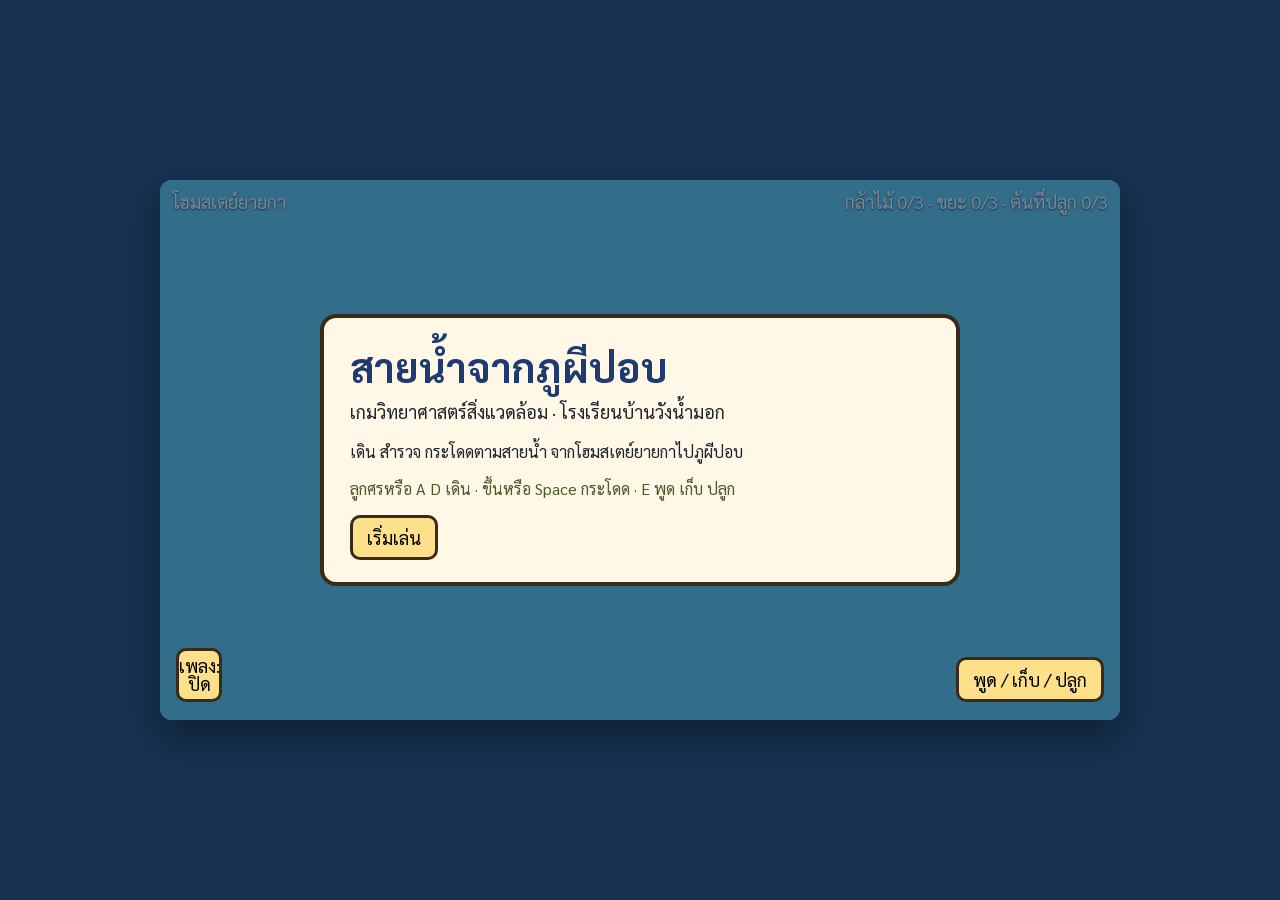
==== play-offline.html @ 2a041d71 "feat: add sound, smoother physics/camera, and offline build Continues Stage 1 through roadmap steps " ====
<!DOCTYPE html>
<html lang="th">
<head>
  <meta charset="UTF-8" />
  <meta name="viewport" content="width=device-width, initial-scale=1" />
  <title>สายน้ำจากภูผีปอบ</title>
  <link rel="preconnect" href="https://fonts.googleapis.com" />
  <link rel="preconnect" href="https://fonts.gstatic.com" crossorigin />
  <link href="https://fonts.googleapis.com/css2?family=Sarabun:wght@400;700&display=swap" rel="stylesheet" />
  <style>
* { box-sizing: border-box; }
html, body {
  margin: 0;
  height: 100%;
  background: #16324f;
  color: #1d2430;
  font-family: "Sarabun", "TH Sarabun New", Tahoma, sans-serif;
}
#wrap {
  min-height: 100%;
  display: flex;
  align-items: center;
  justify-content: center;
  padding: 16px;
}
#stage {
  position: relative;
  width: 960px;
  height: 540px;
  box-shadow: 0 16px 40px rgba(0,0,0,0.35);
  border-radius: 12px;
  overflow: hidden;
  background: #5ec8f0;
}
canvas { display: block; width: 960px; height: 540px; }
#hud {
  position: absolute;
  inset: 10px 12px auto 12px;
  display: flex;
  justify-content: space-between;
  gap: 12px;
  color: #fff;
  text-shadow: 0 1px 2px #16324f;
  font-size: 18px;
  pointer-events: none;
}
#prompt {
  position: absolute;
  left: 50%;
  bottom: 88px;
  transform: translateX(-50%);
  background: #fff8e7;
  border: 3px solid #3a2a18;
  border-radius: 10px;
  padding: 4px 12px;
  font-weight: 700;
}
#btn-action {
  position: absolute;
  right: 16px;
  bottom: 18px;
  z-index: 3;
}
#btn-mute {
  position: absolute;
  left: 16px;
  bottom: 18px;
  z-index: 3;
  width: 46px;
  padding: 6px 0;
  text-align: center;
  line-height: 1;
}
.overlay {
  position: absolute;
  inset: 0;
  background: rgba(16, 36, 56, 0.55);
  display: flex;
  align-items: center;
  justify-content: center;
  padding: 24px;
}
.overlay[hidden], #prompt[hidden] { display: none; }
.panel, .box {
  background: #fff8e7;
  border: 4px solid #3a2a18;
  border-radius: 16px;
  padding: 22px 26px;
  max-width: 640px;
  width: 100%;
}
h1 { margin: 0 0 8px; font-size: 40px; color: #1f3a73; }
.sub { margin: 0 0 18px; font-size: 18px; }
.who { font-weight: 700; color: #c45c3e; margin-bottom: 6px; }
.choices { display: grid; gap: 8px; margin-top: 12px; }
button {
  font: inherit;
  font-size: 18px;
  border: 3px solid #3a2a18;
  border-radius: 10px;
  background: #ffe08a;
  padding: 8px 14px;
  cursor: pointer;
  text-align: left;
}
button:hover { background: #ffd45c; }
.row { display: flex; gap: 10px; }
.hint { color: #4a5a2a; font-size: 16px; }
.feedback { min-height: 1.2em; color: #a33; font-weight: 700; }
.stars { font-size: 36px; color: #e0a800; letter-spacing: 6px; margin: 8px 0 12px; }
ol { padding-left: 22px; }

</style>
</head>
<body>
  <div id="wrap">
    <div id="stage">
      <canvas id="game" width="960" height="540"></canvas>
      <div id="hud">
        <span id="hud-zone">โฮมสเตย์ยายกา</span>
        <span id="hud-items">กล้าไม้ 0/3 · ขยะ 0/3 · ต้นที่ปลูก 0/3</span>
      </div>
      <div id="prompt" hidden>กด E หรือปุ่มพูด</div>
      <button type="button" id="btn-mute" aria-label="เปิดเพลง">เพลง: ปิด</button>
      <button type="button" id="btn-action">พูด / เก็บ / ปลูก</button>
      <div id="modal" class="overlay" hidden></div>
      <div id="title" class="overlay">
        <div class="panel">
          <h1>สายน้ำจากภูผีปอบ</h1>
          <p class="sub">เกมวิทยาศาสตร์สิ่งแวดล้อม · โรงเรียนบ้านวังน้ำมอก</p>
          <p>เดิน สำรวจ กระโดดตามสายน้ำ จากโฮมสเตย์ยายกาไปภูผีปอบ</p>
          <p class="hint">ลูกศรหรือ A D เดิน · ขึ้นหรือ Space กระโดด · E พูด เก็บ ปลูก</p>
          <div class="row">
            <button id="btn-start">เริ่มเล่น</button>
          </div>
        </div>
      </div>
      <div id="ending" class="overlay" hidden>
        <div class="panel">
          <h1>จบด่านแรก</h1>
          <div id="end-stars" class="stars"></div>
          <ol id="end-lines"></ol>
          <div class="row">
            <button id="btn-again">เล่นอีกครั้ง</button>
            <button id="btn-home">กลับหน้าชื่อเกม</button>
          </div>
        </div>
      </div>
      <div id="pause" class="overlay" hidden>
        <div class="panel">
          <h1>พัก</h1>
          <div class="row">
            <button id="btn-resume">ทำต่อ</button>
            <button id="btn-quit">กลับหน้าชื่อเกม</button>
          </div>
        </div>
      </div>
    </div>
  </div>
  <script>
(() => {
"use strict";
// ===== js/content.js =====
const DIALOGUE = {
  yaikaStart:
    "แขกมาพักหลายหลัง แต่น้ำในหมู่บ้านน้อย ผักในครัวยายเหี่ยว ไปตามสายน้ำทีว่าน้ำหายไปไหน",
  noviceGive:
    "เอาไปปลูกบนภูผีปอบเลย ป่าบนภูคือหม้อน้ำของลำห้วย",
  yaikaEnd1:
    "อ๋อ น้ำมาจากฝนบนภูผีปอบ ป่าอุ้มไว้ แล้วค่อยลงห้วย ยายกับสวนถึงมีน้ำใช้",
  yaikaEnd2:
    "ปลูกครบ 3 ต้นแล้วนี่นา ป่าบนภูจะอุ้มน้ำไว้ให้ยายกับแขกได้อาบ ได้ทำครัว จำไว้นะหลาน",
};

const QUESTIONS = {
  q1: {
    zone: "garden",
    text: "ผักเหี่ยวเพราะอะไร",
    choices: {
      ก: "ไม่มีปุ๋ยหอม",
      ข: "ต้นไม้ต้องการน้ำ แสง และอากาศ",
      ค: "กระรอกสีขาวเกาะใบมากไป",
    },
    correct: "ข",
    hint: "ต้นไม้ก็เหมือนคน ขาดน้ำแล้วเหี่ยว",
  },
  q2: {
    zone: "temple",
    text: "ทำไมคนบ้านเราปลูกต้นไม้บนภูผีปอบ",
    choices: {
      ก: "ให้ภูเขาดูสวยขึ้นอย่างเดียว",
      ข: "ต้นไม้ช่วยอุ้มน้ำฝน แล้วค่อยปล่อยลงห้วย",
      ค: "กันกระรอกไม่ให้เข้าวัด",
    },
    correct: "ข",
    hint: "ต้นไม้บนภูช่วยอุ้มน้ำฝนไว้",
  },
  q3: {
    zone: "stream",
    text: "ถ้าขยะจากโฮมสเตย์ลงห้วย จะเกิดอะไร",
    choices: {
      ก: "น้ำสกปรก สัตว์น้ำอยู่ยาก สวนกับครัวได้น้ำไม่ดี",
      ข: "ขยะจะกลายเป็นปุ๋ยทันที",
      ค: "น้ำจะสะอาดขึ้นเพราะขยะจม",
    },
    correct: "ก",
    hint: "ขยะไม่ใช่อาหารปลา",
  },
};

const WATER_ORDER = ["rain", "forest", "stream", "home"];

const WATER_LABELS = {
  rain: "ฝนตกบนภูผีปอบ",
  forest: "ป่าอุ้มน้ำไว้",
  stream: "น้ำไหลลงลำห้วยวังน้ำมอก",
  home: "สวนกับโฮมสเตย์ยายกาได้น้ำ",
};

const ENDING_LINES = [
  "ต้นไม้ต้องการน้ำ แสง และอากาศ",
  "ขยะลงห้วยทำให้น้ำเสีย แล้วคนกับสวนได้น้ำไม่ดี",
  "ป่าบนภูผีปอบคือหม้อน้ำของบ้านวังน้ำมอก",
];

const ZONE_NAMES = {
  homestay: "โฮมสเตย์ยายกา",
  garden: "สวนโรงเรียน",
  temple: "วัดป่าภูผีปอบ",
  stream: "ริมลำห้วยวังน้ำมอก",
  mountain: "ภูผีปอบ",
};

// ===== js/state.js =====
const TRASH_IDS = ["bag", "bottle", "foam"];

function createState() {
  return {
    talkedYaika: false,
    q1Correct: false,
    q1UsedHint: false,
    q2Correct: false,
    q2UsedHint: false,
    q3Correct: false,
    q3UsedHint: false,
    saplings: 0,
    trashCollected: 0,
    trash: { bag: false, bottle: false, foam: false },
    treesPlanted: 0,
    planted: { 1: false, 2: false, 3: false },
    waterSorted: false,
  };
}

function resetState() {
  return createState();
}

function canEnter(state, zone) {
  if (zone === "homestay") return true;
  if (zone === "garden") return state.talkedYaika;
  if (zone === "temple") return state.q1Correct;
  if (zone === "stream") return state.q2Correct;
  if (zone === "mountain") return state.q3Correct && state.trashCollected === 3;
  if (zone === "ending") return state.treesPlanted === 3 && state.waterSorted;
  return false;
}

function unusedHintCount(state) {
  let n = 0;
  if (state.q1Correct && !state.q1UsedHint) n += 1;
  if (state.q2Correct && !state.q2UsedHint) n += 1;
  if (state.q3Correct && !state.q3UsedHint) n += 1;
  return n;
}

function starCount(state) {
  if (!state.waterSorted) return 0;
  const unused = unusedHintCount(state);
  if (unused === 3) return 3;
  if (unused >= 2) return 2;
  return 1;
}

function applyEvent(state, event) {
  if (!event || !event.type) return { ok: false, reason: "no-event" };

  if (event.type === "talk_yaika") {
    state.talkedYaika = true;
    return { ok: true };
  }

  if (event.type === "hint") {
    const key = hintFlag(event.question);
    if (!key) return { ok: false, reason: "bad-question" };
    if (state[correctFlag(event.question)]) return { ok: false, reason: "already-correct" };
    if (state[key]) return { ok: false, reason: "hint-used" };
    state[key] = true;
    return { ok: true, hint: QUESTIONS[event.question].hint };
  }

  if (event.type === "answer") {
    const q = QUESTIONS[event.question];
    if (!q) return { ok: false, reason: "bad-question" };
    const flag = correctFlag(event.question);
    if (state[flag]) return { ok: true, already: true };
    const ok = event.choice === q.correct;
    if (ok) {
      state[flag] = true;
      if (event.question === "q2") state.saplings = 3;
    }
    return { ok, correct: ok };
  }

  if (event.type === "pickup_trash") {
    if (!state.q3Correct) return { ok: false, reason: "need-q3" };
    if (!TRASH_IDS.includes(event.id)) return { ok: false, reason: "bad-trash" };
    if (state.trash[event.id]) return { ok: false, reason: "already" };
    state.trash[event.id] = true;
    state.trashCollected += 1;
    return { ok: true };
  }

  if (event.type === "plant") {
    if (event.zone !== "mountain") return { ok: false, reason: "wrong-zone" };
    if (state.saplings <= 0) return { ok: false, reason: "no-sapling" };
    const hole = Number(event.hole);
    if (![1, 2, 3].includes(hole)) return { ok: false, reason: "bad-hole" };
    if (state.planted[hole]) return { ok: false, reason: "already" };
    state.planted[hole] = true;
    state.saplings -= 1;
    state.treesPlanted += 1;
    return { ok: true };
  }

  if (event.type === "sort_water") {
    if (state.treesPlanted < 3) return { ok: false, reason: "need-trees" };
    const order = event.order || [];
    const ok =
      order.length === WATER_ORDER.length &&
      order.every((id, i) => id === WATER_ORDER[i]);
    if (ok) state.waterSorted = true;
    return { ok };
  }

  return { ok: false, reason: "unknown" };
}

function correctFlag(question) {
  if (question === "q1") return "q1Correct";
  if (question === "q2") return "q2Correct";
  if (question === "q3") return "q3Correct";
  return null;
}

function hintFlag(question) {
  if (question === "q1") return "q1UsedHint";
  if (question === "q2") return "q2UsedHint";
  if (question === "q3") return "q3UsedHint";
  return null;
}

// ===== js/assets.js =====
const SPRITE_PATHS = {
  player: "assets/characters/nong-mok.png",
  playerIdle: "assets/characters/nong-mok-idle.png",
  playerJump: "assets/characters/nong-mok-jump.png",
  playerWalkRight: "assets/characters/nong-mok-walk-right.png",
  playerWalkLeft: "assets/characters/nong-mok-walk-left.png",
  yaika: "assets/characters/yaika.png",
  novice: "assets/characters/novice.png",
  far: "assets/backgrounds/phu-far.png",
  mid: "assets/backgrounds/phu-mid.png",
  near: "assets/backgrounds/phu-near.png",
  tileGround: "assets/tiles/ground-grass.png",
  tilePlatform: "assets/tiles/platform.png",
  tileTree: "assets/tiles/tree.png",
  tileGrass: "assets/tiles/grass.png",
  tileRock: "assets/tiles/rock.png",
  tileFence: "assets/tiles/fence.png",
};

const WALK_FPS = 3;

function playerPose(player) {
  if (!player || !player.onGround) return "jump";
  if (Math.abs(player.vx || 0) > 0) return "walk";
  return "idle";
}

function walkFrameIndex(time, frameCount) {
  const n = Math.max(1, frameCount | 0);
  const t = Number.isFinite(time) ? Math.max(0, time) : 0;
  return Math.floor(t * WALK_FPS) % n;
}

function walkFrames(sprites) {
  if (!sprites) return [];
  return [sprites.playerWalkRight, sprites.playerWalkLeft].filter(Boolean);
}

function pickPlayerSprite(sprites, player, time = 0) {
  if (!sprites) return null;
  const pose = playerPose(player);
  if (pose === "jump") return sprites.playerJump || sprites.player || null;
  if (pose === "idle") return sprites.playerIdle || sprites.player || null;
  const frames = walkFrames(sprites);
  if (!frames.length) return sprites.player || null;
  return frames[walkFrameIndex(time, frames.length)];
}

async function loadSprites() {
  const sprites = {};
  await Promise.all(
    Object.entries(SPRITE_PATHS).map(async ([key, path]) => {
      sprites[key] = await tryLoad(path);
    }),
  );
  return sprites;
}

function tryLoad(src) {
  return new Promise((resolve) => {
    const img = new Image();
    img.onload = () => resolve(img);
    img.onerror = () => resolve(null);
    img.src = src;
  });
}

// ===== js/engine.js =====
const CANVAS_W = 960;
const CANVAS_H = 540;
const ZONE_W = 960;
const ZONES = ["homestay", "garden", "temple", "stream", "mountain"];
const GROUND_TOP = 430;
const PLAYER_W = 36;
const PLAYER_H = 48;
const WALK_SPEED = 180;
const JUMP_V = -420;
const GRAVITY = 1200;

// ลื่นขึ้น: เร่งและหน่วงแทนความเร็วกระตุกทันที
const GROUND_ACCEL = 1600; // px/s^2 เร่งบนพื้น
const AIR_ACCEL = 900; // px/s^2 คุมทิศตอนลอย
const FRICTION = 2200; // px/s^2 หน่วงตอนปล่อยปุ่มบนพื้น
const MAX_FALL = 760; // เพดานความเร็วตก กันทะลุแท่น
// ผ่อนจังหวะกระโดดให้ไม่พลาดขอบแท่น
const COYOTE_TIME = 0.09; // กระโดดได้อีกนิดหลังหลุดขอบ
const JUMP_BUFFER = 0.12; // กดกระโดดก่อนแตะพื้นได้นิดหน่อย
const MAX_STEP = 6; // px ต่อ substep ให้ชนแท่นนิ่ง

const CHECKPOINTS = {
  homestay: { x: 430, y: GROUND_TOP - PLAYER_H },
  garden: { x: 1020, y: GROUND_TOP - PLAYER_H },
  temple: { x: 1980, y: GROUND_TOP - PLAYER_H },
  stream: { x: 2920, y: GROUND_TOP - PLAYER_H },
  mountain: { x: 3900, y: GROUND_TOP - PLAYER_H },
};

function zoneIndexAt(x) {
  return Math.max(0, Math.min(ZONES.length - 1, Math.floor(x / ZONE_W)));
}

function zoneNameAt(x) {
  return ZONES[zoneIndexAt(x)];
}

function createPlayer(zone = "homestay") {
  const spawn = CHECKPOINTS[zone];
  return {
    x: spawn.x,
    y: spawn.y,
    vx: 0,
    vy: 0,
    w: PLAYER_W,
    h: PLAYER_H,
    onGround: true,
    facing: 1,
    coyote: 0,
    jumpBuf: 0,
  };
}

function approach(cur, target, delta) {
  if (cur < target) return Math.min(cur + delta, target);
  if (cur > target) return Math.max(cur - delta, target);
  return target;
}

function aabb(a, b) {
  return a.x < b.x + b.w && a.x + a.w > b.x && a.y < b.y + b.h && a.y + a.h > b.y;
}

function buildSolids(canEnterNext) {
  const solids = [];
  const thick = 200;

  solids.push({ x: -80, y: 0, w: 80, h: CANVAS_H });
  solids.push({ x: ZONE_W * 5, y: 0, w: 80, h: CANVAS_H });

  // Homestay, garden, temple: full ground
  for (const i of [0, 1, 2]) {
    solids.push({ x: i * ZONE_W, y: GROUND_TOP, w: ZONE_W, h: thick });
  }

  // Stream: banks + stepping stones
  solids.push({ x: 2880, y: GROUND_TOP, w: 200, h: thick });
  solids.push({ x: 3660, y: GROUND_TOP, w: 180, h: thick });
  solids.push({ x: 3160, y: 390, w: 90, h: 24 });
  solids.push({ x: 3320, y: 350, w: 90, h: 24 });
  solids.push({ x: 3480, y: 390, w: 90, h: 24 });

  // Mountain terraces
  solids.push({ x: 3840, y: GROUND_TOP, w: 200, h: thick });
  solids.push({ x: 4040, y: 370, w: 140, h: 24 });
  solids.push({ x: 4220, y: 310, w: 140, h: 24 });
  solids.push({ x: 4400, y: 250, w: 220, h: 24 });
  solids.push({ x: 4620, y: GROUND_TOP, w: 180, h: thick });

  const gates = [
    { x: 930, next: "garden" },
    { x: 1890, next: "temple" },
    { x: 2850, next: "stream" },
    { x: 3810, next: "mountain" },
  ];
  for (const g of gates) {
    if (!canEnterNext(g.next)) {
      solids.push({ x: g.x, y: 0, w: 28, h: GROUND_TOP, gate: g.next });
    }
  }
  return solids;
}

function waterRects() {
  return [{ x: 3080, y: 450, w: 580, h: 90 }];
}

function stepPlayer(player, input, solids, dt) {
  const t = Math.min(dt, 1 / 30);
  if (player.coyote === undefined) player.coyote = 0;
  if (player.jumpBuf === undefined) player.jumpBuf = 0;

  // แนวนอน: เร่งเข้าหาความเร็วเป้าหมาย ปล่อยแล้วหน่วงลง
  const target = input.left ? -WALK_SPEED : input.right ? WALK_SPEED : 0;
  let accel;
  if (target !== 0) accel = player.onGround ? GROUND_ACCEL : AIR_ACCEL;
  else accel = player.onGround ? FRICTION : AIR_ACCEL;
  player.vx = approach(player.vx, target, accel * t);
  if (input.left) player.facing = -1;
  else if (input.right) player.facing = 1;

  // coyote: เติมเต็มขณะอยู่พื้น นับถอยหลังตอนลอย
  if (player.onGround) player.coyote = COYOTE_TIME;
  else player.coyote = Math.max(0, player.coyote - t);

  // jump buffer: ตั้งตอนกด นับถอยหลัง แล้วยิงเมื่อยังมี coyote
  if (input.jump) player.jumpBuf = JUMP_BUFFER;
  else player.jumpBuf = Math.max(0, player.jumpBuf - t);
  if (player.jumpBuf > 0 && player.coyote > 0) {
    player.vy = JUMP_V;
    player.onGround = false;
    player.coyote = 0;
    player.jumpBuf = 0;
  }

  player.vy += GRAVITY * t;
  if (player.vy > MAX_FALL) player.vy = MAX_FALL;

  // ขยับทีละ substep เล็ก ๆ ให้ชนแท่นนิ่ง ไม่จม ไม่ทะลุ
  const span = Math.max(Math.abs(player.vx), Math.abs(player.vy)) * t;
  const steps = Math.max(1, Math.ceil(span / MAX_STEP));
  const subT = t / steps;
  player.onGround = false;
  for (let i = 0; i < steps; i++) {
    player.x += player.vx * subT;
    resolve(player, solids, "x");
    player.y += player.vy * subT;
    resolve(player, solids, "y");
  }
}

function resolve(player, solids, axis) {
  for (const s of solids) {
    if (!aabb(player, s)) continue;
    if (axis === "x") {
      if (player.vx > 0) player.x = s.x - player.w;
      else if (player.vx < 0) player.x = s.x + s.w;
      player.vx = 0;
    } else {
      if (player.vy > 0) {
        player.y = s.y - player.h;
        player.vy = 0;
        player.onGround = true;
      } else if (player.vy < 0) {
        player.y = s.y + s.h;
        player.vy = 0;
      }
    }
  }
}

function touchingGate(player, solids) {
  return solids.find((s) => s.gate && aabb(player, s)) || null;
}

const GATE_HINTS = {
  garden: "เดินกลับไปคุยยายกา แล้วกด E หรือปุ่มพูด",
  temple: "ตอบคำถามที่ป้ายสวนให้ถูกก่อน",
  stream: "คุยสามเณรที่วัดให้ครบ แล้วรับกล้าไม้ก่อน",
  mountain: "ตอบคำถามที่ห้วย แล้วเก็บขยะให้ครบ 3 ชิ้นก่อน",
};

function fellInWater(player) {
  const body = { x: player.x + 8, y: player.y + player.h - 8, w: player.w - 16, h: 10 };
  return waterRects().some((w) => aabb(body, w));
}

function interactables(state) {
  const list = [
    { id: "yaika", type: "talk", x: 360, y: GROUND_TOP - 56, w: 48, h: 56, zone: "homestay" },
    { id: "q1", type: "question", question: "q1", x: 1240, y: GROUND_TOP - 70, w: 36, h: 70, zone: "garden" },
    { id: "novice", type: "question", question: "q2", x: 2260, y: GROUND_TOP - 56, w: 40, h: 56, zone: "temple" },
    { id: "q3", type: "question", question: "q3", x: 2980, y: GROUND_TOP - 70, w: 36, h: 70, zone: "stream" },
  ];
  if (state.treesPlanted >= 3) {
    list.push({ id: "sort", type: "sort", x: 4700, y: GROUND_TOP - 70, w: 36, h: 70, zone: "mountain" });
  }
  if (!state.trash.bag) list.push({ id: "bag", type: "trash", x: 3185, y: 390 - 22, w: 24, h: 22, zone: "stream" });
  if (!state.trash.bottle) list.push({ id: "bottle", type: "trash", x: 3345, y: 350 - 22, w: 18, h: 22, zone: "stream" });
  if (!state.trash.foam) list.push({ id: "foam", type: "trash", x: 3505, y: 390 - 22, w: 24, h: 18, zone: "stream" });
  if (!state.planted[1]) list.push({ id: 1, type: "hole", hole: 1, x: 4080, y: 370 - 16, w: 40, h: 24, zone: "mountain" });
  if (!state.planted[2]) list.push({ id: 2, type: "hole", hole: 2, x: 4260, y: 310 - 16, w: 40, h: 24, zone: "mountain" });
  if (!state.planted[3]) list.push({ id: 3, type: "hole", hole: 3, x: 4440, y: 250 - 16, w: 48, h: 28, zone: "mountain" });
  return list;
}

function nearestInteractable(player, items) {
  let best = null;
  let bestD = 88;
  const px = player.x + player.w / 2;
  const py = player.y + player.h / 2;
  for (const it of items) {
    const ix = it.x + it.w / 2;
    const iy = it.y + it.h / 2;
    const d = Math.hypot(px - ix, py - iy);
    if (d < bestD) {
      best = it;
      bestD = d;
    }
  }
  return best;
}

// ===== js/audio.js =====
// เสียงของเกมสายน้ำจากภูผีปอบ — สังเคราะห์ทั้งหมดด้วย Web Audio API
// ไม่มีไฟล์เสียง ไม่ต้องดาวน์โหลด เล่นได้ออฟไลน์ และไม่มีปัญหาลิขสิทธิ์
//
// ส่วนข้อมูล (SOUNDS, MELODY, soundDuration) เป็น pure ทดสอบใน Node ได้
// ตัว AudioContext อยู่ใน method ของ GameAudio เท่านั้น การ import โมดูลนี้
// จึงไม่ต้องมีเบราว์เซอร์ และเทสต์รันผ่าน node --test ได้

// --- ข้อมูลเสียง ทดสอบได้ ---

// เอฟเฟกต์แต่ละอย่างเป็นลิสต์ของ "เสียงย่อย" หนึ่งเสียงย่อยคือออสซิลเลเตอร์
// หนึ่งตัวหรือเสียงซ่า (noise) หนึ่งก้อน พร้อมซองเสียงสั้น ๆ
//   wave  = รูปคลื่น (sine/square/triangle)  ถ้าไม่ระบุใช้ sine
//   f0    = ความถี่เริ่ม (Hz)
//   f1    = ความถี่จบ ถ้าต่างจาก f0 จะกวาดความถี่
//   noise = true คือเสียงซ่าแทนออสซิลเลเตอร์
//   dur   = ความยาว (วินาที)
//   gain  = ความดังยอด (0..1)
//   at    = เริ่มช้าลงกี่วินาทีจากตอนสั่งเล่น ใช้ต่อโน้ตเป็นทำนองสั้น ๆ
const SOUNDS = {
  jump: [{ wave: "square", f0: 420, f1: 760, dur: 0.14, gain: 0.20 }],
  land: [
    { wave: "sine", f0: 200, f1: 90, dur: 0.10, gain: 0.22 },
    { noise: true, dur: 0.06, gain: 0.10 },
  ],
  step: [{ noise: true, dur: 0.035, gain: 0.05 }],
  talk: [{ wave: "square", f0: 380, f1: 380, dur: 0.05, gain: 0.10 }],
  correct: [
    { wave: "sine", f0: 523, f1: 523, dur: 0.10, gain: 0.18, at: 0.0 },
    { wave: "sine", f0: 659, f1: 659, dur: 0.10, gain: 0.18, at: 0.10 },
    { wave: "sine", f0: 784, f1: 784, dur: 0.16, gain: 0.18, at: 0.20 },
  ],
  wrong: [{ wave: "square", f0: 220, f1: 150, dur: 0.20, gain: 0.16 }],
  pickup: [{ wave: "triangle", f0: 660, f1: 990, dur: 0.10, gain: 0.16 }],
  plant: [
    { wave: "sine", f0: 300, f1: 540, dur: 0.16, gain: 0.16 },
    { noise: true, dur: 0.05, gain: 0.05, at: 0.02 },
  ],
  splash: [
    { noise: true, dur: 0.26, gain: 0.16 },
    { wave: "sine", f0: 500, f1: 200, dur: 0.20, gain: 0.08 },
  ],
  win: [
    { wave: "triangle", f0: 523, f1: 523, dur: 0.12, gain: 0.18, at: 0.0 },
    { wave: "triangle", f0: 659, f1: 659, dur: 0.12, gain: 0.18, at: 0.12 },
    { wave: "triangle", f0: 784, f1: 784, dur: 0.12, gain: 0.18, at: 0.24 },
    { wave: "triangle", f0: 1046, f1: 1046, dur: 0.30, gain: 0.20, at: 0.36 },
  ],
};

const SOUND_NAMES = Object.keys(SOUNDS);

// ทำนองคลอเบา ๆ สเกลเพนทาโทนิก โทนบ้านทุ่งสดใส ไม่ใช่เพลงมาริโอ
// lead/bass เป็นความถี่ (Hz) โดย 0 คือหยุดพัก วนซ้ำหนึ่งวลี
const MELODY = {
  step: 0.26,
  lead: [523, 659, 784, 659, 880, 784, 659, 0, 587, 784, 659, 587, 523, 0, 392, 0],
  bass: [131, 0, 131, 0, 196, 0, 196, 0, 220, 0, 220, 0, 196, 0, 131, 0],
  gain: 0.045,
};

// ความยาวรวมของเอฟเฟกต์หนึ่งชื่อ (วินาที) ชื่อที่ไม่รู้จักได้ 0
function soundDuration(name) {
  const voices = SOUNDS[name];
  if (!voices) return 0;
  return voices.reduce((max, v) => Math.max(max, (v.at || 0) + v.dur), 0);
}

// --- เอนจินเสียงจริง ใช้ในเบราว์เซอร์ ---

function createGameAudio() {
  return new GameAudio();
}

class GameAudio {
  constructor() {
    this.ctx = null;
    this.master = null;
    this.muted = false;
    this._noiseBuf = null;
    this._musicOn = false;
    this._timer = null;
    this._nextNote = 0;
    this._noteIdx = 0;
  }

  // ต้องเรียกจาก user gesture (คลิก/กดปุ่ม) เพื่อผ่านกฎ autoplay ของเบราว์เซอร์
  unlock() {
    if (this.ctx) {
      if (this.ctx.state === "suspended") this.ctx.resume();
      return;
    }
    const AC =
      typeof window !== "undefined" &&
      (window.AudioContext || window.webkitAudioContext);
    if (!AC) return;
    this.ctx = new AC();
    this.master = this.ctx.createGain();
    this.master.gain.value = this.muted ? 0 : 0.9;
    this.master.connect(this.ctx.destination);
  }

  setMuted(m) {
    this.muted = !!m;
    if (this.master) this.master.gain.value = this.muted ? 0 : 0.9;
    return this.muted;
  }

  toggleMute() {
    return this.setMuted(!this.muted);
  }

  play(name) {
    if (!this.ctx || this.muted) return;
    const voices = SOUNDS[name];
    if (!voices) return;
    const now = this.ctx.currentTime;
    for (const v of voices) this._voice(v, now + (v.at || 0));
  }

  _voice(v, t) {
    const g = this.ctx.createGain();
    g.connect(this.master);
    const peak = Math.max(0.0002, v.gain || 0.15);
    g.gain.setValueAtTime(0.0001, t);
    g.gain.exponentialRampToValueAtTime(peak, t + 0.008);
    g.gain.exponentialRampToValueAtTime(0.0001, t + v.dur);

    let src;
    if (v.noise) {
      src = this.ctx.createBufferSource();
      src.buffer = this._noise();
      const lp = this.ctx.createBiquadFilter();
      lp.type = "lowpass";
      lp.frequency.value = 1800;
      src.connect(lp);
      lp.connect(g);
    } else {
      src = this.ctx.createOscillator();
      src.type = v.wave || "sine";
      src.frequency.setValueAtTime(v.f0, t);
      if (v.f1 && v.f1 !== v.f0) {
        src.frequency.exponentialRampToValueAtTime(Math.max(1, v.f1), t + v.dur);
      }
      src.connect(g);
    }
    src.start(t);
    src.stop(t + v.dur + 0.02);
  }

  _noise() {
    if (this._noiseBuf) return this._noiseBuf;
    const len = Math.floor(this.ctx.sampleRate * 0.3);
    const buf = this.ctx.createBuffer(1, len, this.ctx.sampleRate);
    const data = buf.getChannelData(0);
    for (let i = 0; i < len; i++) data[i] = Math.random() * 2 - 1;
    this._noiseBuf = buf;
    return buf;
  }

  startMusic() {
    if (!this.ctx || this._musicOn) return;
    this._musicOn = true;
    this._noteIdx = 0;
    this._nextNote = this.ctx.currentTime + 0.12;
    this._timer = setInterval(() => this._schedule(), 25);
  }

  stopMusic() {
    this._musicOn = false;
    if (this._timer) {
      clearInterval(this._timer);
      this._timer = null;
    }
  }

  _schedule() {
    if (!this.ctx || !this._musicOn) return;
    const ahead = this.ctx.currentTime + 0.12;
    const n = MELODY.lead.length;
    while (this._nextNote < ahead) {
      const i = this._noteIdx % n;
      const lead = MELODY.lead[i];
      const bass = MELODY.bass[i];
      if (lead) {
        this._voice(
          { wave: "triangle", f0: lead, f1: lead, dur: MELODY.step * 0.9, gain: MELODY.gain },
          this._nextNote,
        );
      }
      if (bass) {
        this._voice(
          { wave: "sine", f0: bass, f1: bass, dur: MELODY.step * 0.95, gain: MELODY.gain },
          this._nextNote,
        );
      }
      this._nextNote += MELODY.step;
      this._noteIdx++;
    }
  }
}

// ===== js/draw.js =====
let sprites = {
  player: null,
  playerIdle: null,
  playerJump: null,
  playerWalk2: null,
  playerWalk3: null,
  yaika: null,
  novice: null,
  far: null,
  mid: null,
  near: null,
};

function setSprites(next) {
  sprites = next || sprites;
}

function drawSprite(ctx, img, x, y, facing = 1, height = 64) {
  const w = (img.width / img.height) * height;
  ctx.save();
  ctx.translate(x, y);
  ctx.scale(facing, 1);
  ctx.drawImage(img, -w / 2, -height, w, height);
  ctx.restore();
}

function drawWorld(ctx, camX, player, state, t) {
  ctx.save();
  ctx.clearRect(0, 0, CANVAS_W, CANVAS_H);
  if (sprites.far) {
    drawFarImage(ctx, camX);
  } else {
    drawSky(ctx);
    drawFar(ctx, camX);
  }
  drawMid(ctx, camX);
  ctx.translate(-camX, 0);
  drawZones(ctx, state, t);
  drawWater(ctx, state);
  drawActors(ctx, state, t);
  drawPlayer(ctx, player, t);
  ctx.restore();
  drawNear(ctx, camX);
}

function drawSky(ctx) {
  const g = ctx.createLinearGradient(0, 0, 0, CANVAS_H);
  g.addColorStop(0, "#5ec8f0");
  g.addColorStop(0.55, "#b8ecff");
  g.addColorStop(1, "#8fd36a");
  ctx.fillStyle = g;
  ctx.fillRect(0, 0, CANVAS_W, CANVAS_H);
}

function drawFarImage(ctx, camX) {
  const img = sprites.far;
  const extra = 120;
  const shift = (camX / (ZONE_W * 4)) * extra;
  ctx.drawImage(img, -shift, 0, CANVAS_W + extra, CANVAS_H);
}

function drawFar(ctx, camX) {
  const x = -((camX * 0.15) % 400);
  ctx.fillStyle = "#6b8f4a";
  ctx.beginPath();
  ctx.moveTo(0, 280);
  for (let i = 0; i < 8; i++) {
    const px = x + i * 220;
    ctx.lineTo(px + 80, 170);
    ctx.lineTo(px + 160, 250);
  }
  ctx.lineTo(CANVAS_W, 300);
  ctx.lineTo(CANVAS_W, CANVAS_H);
  ctx.lineTo(0, CANVAS_H);
  ctx.fill();

  ctx.fillStyle = "#4d6a38";
  mountain(ctx, 620 - camX * 0.2, 210, 210, 160);
  ctx.fillStyle = "#3f5630";
  mountain(ctx, 700 - camX * 0.2, 230, 160, 140);
  ctx.fillStyle = "rgba(255,255,255,0.35)";
  ctx.beginPath();
  ctx.ellipse(700 - camX * 0.2, 200, 70, 16, 0, 0, Math.PI * 2);
  ctx.fill();
}

function mountain(ctx, x, y, w, h) {
  ctx.beginPath();
  ctx.moveTo(x - w / 2, y + h);
  ctx.lineTo(x, y);
  ctx.lineTo(x + w / 2, y + h);
  ctx.closePath();
  ctx.fill();
}

function drawMid(ctx, camX) {
  if (sprites.mid) {
    drawMidImage(ctx, camX);
    return;
  }
  const shift = -(camX * 0.4);
  if (sprites.far) {
    for (let i = 0; i < 8; i++) {
      tree(ctx, shift + 140 + i * 260, 338, 18 + (i % 3) * 4, "rgba(45,110,55,0.45)");
    }
    return;
  }
  for (let i = 0; i < 14; i++) {
    tree(ctx, shift + 80 + i * 170, 300, 26 + (i % 3) * 6, "#3d8f4a");
  }
}

function drawMidImage(ctx, camX) {
  const img = sprites.mid;
  const targetH = 248;
  const targetW = targetH * (img.width / img.height);
  const y = GROUND_TOP - targetH + 20;
  const speed = 0.42;
  let x = -((camX * speed) % targetW);
  if (x > 0) x -= targetW;
  for (let px = x - targetW; px < CANVAS_W + targetW; px += targetW) {
    ctx.drawImage(img, px, y, targetW, targetH);
  }
}

function tree(ctx, x, y, r, color) {
  ctx.fillStyle = "#6b4226";
  ctx.fillRect(x - 5, y, 10, 140);
  ctx.fillStyle = color;
  ctx.beginPath();
  ctx.arc(x, y, r, 0, Math.PI * 2);
  ctx.arc(x - r * 0.7, y + 10, r * 0.75, 0, Math.PI * 2);
  ctx.arc(x + r * 0.7, y + 10, r * 0.75, 0, Math.PI * 2);
  ctx.fill();
}

function drawZones(ctx, state, t) {
  groundStrip(ctx, 0, ZONE_W * 3, GROUND_TOP, "#6dbe45", "#c9844a");
  groundStrip(ctx, 2880, 200, GROUND_TOP, "#6dbe45", "#c9844a");
  groundStrip(ctx, 3660, 180, GROUND_TOP, "#8b7355", "#6a5340");
  groundStrip(ctx, 3840, 200, GROUND_TOP, "#8b7355", "#6a5340");
  groundStrip(ctx, 4620, 180, GROUND_TOP, "#8b7355", "#6a5340");

  platform(ctx, 3160, 390, 90, "#8b7355");
  platform(ctx, 3320, 350, 90, "#8b7355");
  platform(ctx, 3480, 390, 90, "#8b7355");
  platform(ctx, 4040, 370, 140, "#7a5a3a");
  platform(ctx, 4220, 310, 140, "#7a5a3a");
  platform(ctx, 4400, 250, 220, "#7a5a3a");

  house(ctx, 70, GROUND_TOP);
  prop(ctx, "tileFence", 520, GROUND_TOP, 110, 42);
  veggies(ctx, 1180, GROUND_TOP, state.q1Correct);
  prop(ctx, "tileTree", 1500, GROUND_TOP, 90, 140);
  prop(ctx, "tileGrass", 1120, GROUND_TOP, 36, 28);
  temple(ctx, 2080, GROUND_TOP);
  prop(ctx, "tileRock", 3100, GROUND_TOP, 40, 30);
  prop(ctx, "tileRock", 3720, GROUND_TOP, 48, 34);
  prop(ctx, "tileTree", 4100, GROUND_TOP, 80, 120);
  sign(ctx, 1240, GROUND_TOP, "สวน");
  sign(ctx, 2980, GROUND_TOP, "ห้วย");
  if (state.treesPlanted >= 3) sign(ctx, 4700, GROUND_TOP, "สายน้ำ");

  if (state.planted[1]) sapling(ctx, 4090, 370, t);
  if (state.planted[2]) sapling(ctx, 4270, 310, t);
  if (state.planted[3]) sapling(ctx, 4450, 250, t);
  if (!state.planted[1]) hole(ctx, 4080, 370);
  if (!state.planted[2]) hole(ctx, 4260, 310);
  if (!state.planted[3]) hole(ctx, 4440, 250);
}

function groundStrip(ctx, x, w, y, top, soil) {
  ctx.fillStyle = soil;
  ctx.fillRect(x, y, w, 200);
  if (sprites.tileGround) {
    const img = sprites.tileGround;
    const tileW = 72;
    const tileH = 78;
    for (let px = x; px < x + w - 1; px += tileW) {
      const dw = Math.min(tileW, x + w - px);
      ctx.drawImage(img, 0, 0, img.width * (dw / tileW), img.height, px, y - 16, dw, tileH);
    }
    return;
  }
  ctx.fillStyle = top;
  ctx.fillRect(x, y, w, 18);
  ctx.fillStyle = "#4e9a32";
  for (let i = 0; i < w; i += 16) {
    ctx.fillRect(x + i, y - 4, 8, 6);
  }
}

function platform(ctx, x, y, w, color) {
  if (sprites.tilePlatform) {
    ctx.drawImage(sprites.tilePlatform, x - 4, y - 18, w + 8, 44);
    return;
  }
  ctx.fillStyle = color;
  ctx.fillRect(x, y, w, 22);
  ctx.fillStyle = "#6dbe45";
  ctx.fillRect(x, y, w, 8);
}

function prop(ctx, key, x, y, w, h) {
  const img = sprites[key];
  if (!img) return;
  ctx.drawImage(img, x - w / 2, y - h, w, h);
}

function house(ctx, x, y) {
  ctx.fillStyle = "#f3d7a4";
  ctx.fillRect(x, y - 110, 150, 110);
  ctx.fillStyle = "#c45c3e";
  ctx.beginPath();
  ctx.moveTo(x - 12, y - 110);
  ctx.lineTo(x + 75, y - 168);
  ctx.lineTo(x + 162, y - 110);
  ctx.fill();
  ctx.fillStyle = "#6b3f2a";
  ctx.fillRect(x + 18, y - 70, 28, 70);
  ctx.fillStyle = "#7ec8e3";
  ctx.fillRect(x + 90, y - 78, 34, 28);
  ctx.fillStyle = "#e8c36a";
  ctx.beginPath();
  ctx.arc(x + 30, y - 180, 10, 0, Math.PI * 2);
  ctx.fill();
  ctx.fillStyle = "#d9d3c4";
  ctx.fillRect(x + 160, y - 36, 22, 36);
}

function veggies(ctx, x, y, healthy) {
  for (let i = 0; i < 5; i++) {
    ctx.fillStyle = "#8b5a2b";
    ctx.fillRect(x + i * 34, y - 8, 22, 8);
    ctx.fillStyle = healthy ? "#3fa34d" : "#9aa35a";
    ctx.beginPath();
    if (healthy) {
      ctx.ellipse(x + 11 + i * 34, y - 22, 10, 16, 0, 0, Math.PI * 2);
    } else {
      ctx.ellipse(x + 11 + i * 34, y - 14, 12, 8, 0.4, 0, Math.PI * 2);
    }
    ctx.fill();
  }
}

function temple(ctx, x, y) {
  ctx.fillStyle = "#f0e2c4";
  ctx.fillRect(x, y - 100, 130, 100);
  ctx.fillStyle = "#c43b2c";
  ctx.beginPath();
  ctx.moveTo(x - 16, y - 100);
  ctx.lineTo(x + 65, y - 168);
  ctx.lineTo(x + 146, y - 100);
  ctx.fill();
  ctx.fillStyle = "#f7e27a";
  ctx.fillRect(x + 52, y - 70, 26, 70);
  ctx.fillStyle = "#2f7a3e";
  ctx.beginPath();
  ctx.arc(x + 170, y - 70, 28, 0, Math.PI * 2);
  ctx.fill();
  ctx.fillStyle = "#6b4226";
  ctx.fillRect(x + 166, y - 50, 8, 50);
}

function sign(ctx, x, y, label) {
  ctx.fillStyle = "#6b4226";
  ctx.fillRect(x + 14, y - 52, 6, 52);
  ctx.fillStyle = "#f0d48a";
  ctx.fillRect(x, y - 78, 36, 28);
  ctx.strokeStyle = "#6b4226";
  ctx.strokeRect(x, y - 78, 36, 28);
  ctx.fillStyle = "#3a2a18";
  ctx.font = "12px Tahoma, sans-serif";
  ctx.textAlign = "center";
  ctx.fillText(label, x + 18, y - 59);
}

function hole(ctx, x, y) {
  ctx.fillStyle = "#3b2a1a";
  ctx.beginPath();
  ctx.ellipse(x + 14, y + 4, 14, 6, 0, 0, Math.PI * 2);
  ctx.fill();
}

function sapling(ctx, x, y, t) {
  const sway = Math.sin(t * 4) * 2;
  ctx.fillStyle = "#6b4226";
  ctx.fillRect(x + 4, y - 22, 5, 22);
  ctx.fillStyle = "#3fa34d";
  ctx.beginPath();
  ctx.arc(x + 6 + sway, y - 28, 10, 0, Math.PI * 2);
  ctx.fill();
}

function drawWater(ctx, state) {
  for (const w of waterRects()) {
    ctx.fillStyle = state.trashCollected === 3 ? "rgba(80,180,220,0.75)" : "rgba(70,110,90,0.8)";
    ctx.fillRect(w.x, w.y, w.w, w.h);
    ctx.fillStyle = "rgba(255,255,255,0.25)";
    ctx.fillRect(w.x, w.y, w.w, 6);
  }
}

function drawActors(ctx, state, t) {
  drawYaika(ctx, 380, GROUND_TOP);
  drawNovice(ctx, 2280, GROUND_TOP);
  if (!state.q3Correct || state.trashCollected < 3) {
    fish(ctx, 3400, 500, t);
  } else {
    fish(ctx, 3360 + Math.sin(t * 2) * 30, 490, t);
  }
  if (!state.trash.bag) trash(ctx, 3185, 390, "bag");
  if (!state.trash.bottle) trash(ctx, 3345, 350, "bottle");
  if (!state.trash.foam) trash(ctx, 3505, 390, "foam");
}

function drawYaika(ctx, x, y) {
  if (sprites.yaika) {
    drawSprite(ctx, sprites.yaika, x, y, 1, 72);
    return;
  }
  ctx.fillStyle = "#f3c7a0";
  ctx.beginPath();
  ctx.arc(x, y - 44, 11, 0, Math.PI * 2);
  ctx.fill();
  ctx.fillStyle = "#d9d3c4";
  ctx.fillRect(x - 12, y - 34, 24, 16);
  ctx.fillStyle = "#c45c8a";
  ctx.fillRect(x - 14, y - 20, 28, 20);
  ctx.fillStyle = "#eee4c8";
  ctx.fillRect(x - 16, y - 22, 32, 8);
}

function drawNovice(ctx, x, y) {
  if (sprites.novice) {
    drawSprite(ctx, sprites.novice, x, y, 1, 64);
    return;
  }
  ctx.fillStyle = "#f3c7a0";
  ctx.beginPath();
  ctx.arc(x, y - 44, 10, 0, Math.PI * 2);
  ctx.fill();
  ctx.fillStyle = "#e07a2f";
  ctx.fillRect(x - 12, y - 34, 24, 34);
  ctx.fillStyle = "#8b5a2b";
  ctx.fillRect(x + 10, y - 28, 10, 16);
}

function fish(ctx, x, y, t) {
  ctx.fillStyle = "#f0a04b";
  ctx.beginPath();
  ctx.ellipse(x, y + Math.sin(t * 3) * 2, 12, 6, 0, 0, Math.PI * 2);
  ctx.fill();
}

function trash(ctx, x, y, kind) {
  if (kind === "bag") {
    ctx.fillStyle = "#d9d9d9";
    ctx.fillRect(x, y - 20, 18, 20);
  } else if (kind === "bottle") {
    ctx.fillStyle = "#7ec8e3";
    ctx.fillRect(x, y - 22, 10, 22);
  } else {
    ctx.fillStyle = "#f3e27a";
    ctx.fillRect(x, y - 14, 20, 14);
  }
}

function drawPlayer(ctx, player, t) {
  const x = player.x + player.w / 2;
  const y = player.y + player.h;
  const pose = playerPose(player);
  const bob = pose === "walk" ? Math.sin(t * 12) * 2 : 0;
  const img = pickPlayerSprite(sprites, player, t);
  if (img) {
    drawSprite(ctx, img, x, y + bob, player.facing, 92);
    return;
  }
  ctx.save();
  ctx.translate(x, y);
  ctx.scale(player.facing, 1);

  const step = pose === "walk" ? Math.sin(t * 12) * 4 : 0;
  const tuck = pose === "jump" ? 6 : 0;
  ctx.fillStyle = "#1f3a73";
  ctx.fillRect(-12, -22 + bob + tuck, 8, 18 - tuck);
  ctx.fillRect(2, -22 + bob + tuck, 8, 18 - tuck);
  ctx.fillRect(-10 + step, -10 + bob + tuck, 8, 10);
  ctx.fillRect(2 - step, -10 + bob + tuck, 8, 10);
  ctx.fillStyle = "#f5f5f5";
  ctx.fillRect(-12, -36 + bob, 24, 16);
  ctx.fillStyle = "#f3c7a0";
  ctx.beginPath();
  ctx.arc(0, -46 + bob, 11, 0, Math.PI * 2);
  ctx.fill();
  ctx.fillStyle = "#2a241c";
  ctx.beginPath();
  ctx.arc(0, -50 + bob, 11, Math.PI, 0);
  ctx.fill();

  // white squirrel on left shoulder (screen-left when facing right)
  ctx.fillStyle = "#f7f3ea";
  ctx.beginPath();
  ctx.ellipse(-12, -34 + bob, 8, 6, 0, 0, Math.PI * 2);
  ctx.fill();
  ctx.beginPath();
  ctx.ellipse(-18, -40 + bob + (pose === "jump" ? -3 : 0), 5, 8, -0.6, 0, Math.PI * 2);
  ctx.fill();
  ctx.fillStyle = "#2a241c";
  ctx.fillRect(-14, -36 + bob, 2, 2);

  ctx.restore();
}

function drawNear(ctx, camX) {
  if (sprites.near) {
    const extra = 180;
    const shift = (camX / (ZONE_W * 4)) * extra;
    ctx.drawImage(sprites.near, -shift, 0, CANVAS_W + extra, CANVAS_H);
    return;
  }
  ctx.fillStyle = "rgba(40,90,40,0.35)";
  const x = -((camX * 1.2) % 180);
  for (let i = -1; i < 8; i++) {
    ctx.beginPath();
    ctx.moveTo(x + i * 180, CANVAS_H);
    ctx.lineTo(x + i * 180 + 40, 470);
    ctx.lineTo(x + i * 180 + 80, CANVAS_H);
    ctx.fill();
  }
}

function cameraX(player) {
  return Math.max(0, Math.min(ZONE_W * 4, player.x + player.w / 2 - CANVAS_W / 2));
}

// ===== js/main.js =====
const canvas = document.getElementById("game");
const ctx = canvas.getContext("2d");
const hudZone = document.getElementById("hud-zone");
const hudItems = document.getElementById("hud-items");
const promptEl = document.getElementById("prompt");
const modal = document.getElementById("modal");
const title = document.getElementById("title");
const ending = document.getElementById("ending");
const pause = document.getElementById("pause");
const btnMute = document.getElementById("btn-mute");

const audio = createGameAudio();

let scene = "title";
let state = createState();
let player = createPlayer();
let keys = {};
let jumpBuffered = false;
let modalKind = null;
let modalData = null;
let lastProgress = performance.now();
let hintArrow = false;
let lastTs = 0;
let lastGate = null;
let stepClock = 0;
let camX = 0;
const CAM_FOLLOW = 9; // กล้องตามแบบลื่น ยิ่งมากยิ่งตามไว

const input = { left: false, right: false, jump: false };

window.addEventListener("keydown", (e) => {
  keys[e.code] = true;
  audio.unlock();
  if (["ArrowLeft", "ArrowRight", "ArrowUp", "Space"].includes(e.code)) e.preventDefault();
  if (e.code === "Space" || e.code === "Enter") {
    if (modalKind === "talk" || modalKind === "toast") {
      e.preventDefault();
      onInteract();
      return;
    }
  }
  if (e.code === "Space" || e.code === "ArrowUp" || e.code === "KeyW") jumpBuffered = true;
  if (e.code === "Escape") togglePause();
  if (e.code === "KeyE") onInteract();
  if (modalKind === "question" && ["Digit1", "Digit2", "Digit3"].includes(e.code)) {
    const map = { Digit1: "ก", Digit2: "ข", Digit3: "ค" };
    answerQuestion(map[e.code]);
  }
});
window.addEventListener("keyup", (e) => {
  keys[e.code] = false;
});

document.getElementById("btn-start").addEventListener("click", startGame);
document.getElementById("btn-again").addEventListener("click", startGame);
document.getElementById("btn-home").addEventListener("click", showTitle);
document.getElementById("btn-resume").addEventListener("click", () => {
  pause.hidden = true;
});
document.getElementById("btn-quit").addEventListener("click", showTitle);
document.getElementById("btn-action").addEventListener("click", onInteract);
if (btnMute) {
  btnMute.addEventListener("click", () => {
    audio.unlock();
    if (audio._musicOn) {
      audio.stopMusic();
      btnMute.textContent = "เพลง: ปิด";
      btnMute.setAttribute("aria-label", "เปิดเพลง");
    } else {
      audio.startMusic();
      btnMute.textContent = "เพลง: เปิด";
      btnMute.setAttribute("aria-label", "ปิดเพลง");
    }
  });
}

document.addEventListener("visibilitychange", () => {
  if (document.hidden) audio.stopMusic();
});
window.addEventListener("beforeunload", () => audio.stopMusic());

function startGame() {
  state = resetState();
  player = createPlayer();
  scene = "play";
  modalKind = null;
  title.hidden = true;
  ending.hidden = true;
  pause.hidden = true;
  lastProgress = performance.now();
  lastGate = null;
  stepClock = 0;
  camX = cameraX(player);
  audio.unlock();
  applyEvent(state, { type: "talk_yaika" });
  openTalk("ยายกา", DIALOGUE.yaikaStart);
}

function showTitle() {
  scene = "title";
  title.hidden = false;
  ending.hidden = true;
  pause.hidden = true;
  audio.stopMusic();
  if (btnMute) {
    btnMute.textContent = "เพลง: ปิด";
    btnMute.setAttribute("aria-label", "เปิดเพลง");
  }
  closeModal();
}

function togglePause() {
  if (scene !== "play" || modalKind) return;
  pause.hidden = !pause.hidden;
}

function onInteract() {
  if (scene !== "play" || pause.hidden === false) return;
  if (modalKind === "talk" || modalKind === "toast") {
    const after = modalData && modalData.after;
    closeModal();
    if (after === "ending") showEnding();
    return;
  }
  if (modalKind) return;

  const item = nearestInteractable(player, interactables(state));
  if (!item) return;
  if (item.type === "talk") {
    applyEvent(state, { type: "talk_yaika" });
    markProgress();
    openTalk("ยายกา", DIALOGUE.yaikaStart);
  } else if (item.type === "question") {
    openQuestion(item.question);
  } else if (item.type === "trash") {
    const r = applyEvent(state, { type: "pickup_trash", id: item.id });
    if (r.ok) {
      markProgress();
      audio.play("pickup");
      openToast("เก็บขยะแล้ว");
    }
  } else if (item.type === "hole") {
    const r = applyEvent(state, { type: "plant", hole: item.hole, zone: "mountain" });
    if (r.ok) {
      markProgress();
      audio.play("plant");
      openToast("ปลูกต้นไม้แล้ว");
    }
  } else if (item.type === "sort") {
    openSort();
  }
}

function openTalk(who, text, after = null) {
  modalKind = "talk";
  modalData = { after };
  audio.play("talk");
  modal.hidden = false;
  modal.innerHTML = `<div class="box"><p class="who">${esc(who)}</p><p>${esc(text)}</p><button type="button" id="btn-next">ต่อไป</button></div>`;
  document.getElementById("btn-next").addEventListener("click", onInteract);
}

function openToast(text) {
  modalKind = "toast";
  modalData = {};
  modal.hidden = false;
  modal.innerHTML = `<div class="box"><p>${esc(text)}</p><button type="button" id="btn-next">ต่อไป</button></div>`;
  document.getElementById("btn-next").addEventListener("click", onInteract);
}

function openQuestion(id) {
  const q = QUESTIONS[id];
  const already = state[`${id}Correct`];
  if (already) {
    if (id === "q2") openTalk("สามเณรน้อย", DIALOGUE.noviceGive);
    else openToast("ตอบข้อนี้แล้ว");
    return;
  }
  modalKind = "question";
  modalData = { id };
  renderQuestion();
}

function renderQuestion() {
  const id = modalData.id;
  const q = QUESTIONS[id];
  const used = state[`${id}UsedHint`];
  modal.hidden = false;
  modal.innerHTML = `
    <div class="box">
      <p class="who">คำถาม</p>
      <p>${esc(q.text)}</p>
      <div class="choices">
        <button data-c="ก">ก. ${esc(q.choices.ก)}</button>
        <button data-c="ข">ข. ${esc(q.choices.ข)}</button>
        <button data-c="ค">ค. ${esc(q.choices.ค)}</button>
      </div>
      <p id="q-feedback" class="feedback"></p>
      ${used ? `<p class="hint">${esc(q.hint)}</p>` : `<button id="btn-hint">ขอใบ้ 1 ครั้ง</button>`}
    </div>`;
  modal.querySelectorAll("button[data-c]").forEach((b) => {
    b.addEventListener("click", () => answerQuestion(b.getAttribute("data-c")));
  });
  const hb = document.getElementById("btn-hint");
  if (hb) hb.addEventListener("click", useHint);
}

function useHint() {
  applyEvent(state, { type: "hint", question: modalData.id });
  renderQuestion();
}

function answerQuestion(choice) {
  const id = modalData.id;
  const r = applyEvent(state, { type: "answer", question: id, choice });
  const fb = document.getElementById("q-feedback");
  if (!r.ok) {
    audio.play("wrong");
    if (fb) fb.textContent = "ยังไม่ถูก ลองใหม่ได้";
    return;
  }
  markProgress();
  audio.play("correct");
  if (id === "q2") {
    openTalk("สามเณรน้อย", DIALOGUE.noviceGive);
  } else {
    openToast("ถูกต้อง!");
  }
}

function openSort() {
  if (state.treesPlanted < 3) {
    openToast("ปลูกต้นไม้ให้ครบ 3 ต้นก่อนนะ");
    return;
  }
  if (state.waterSorted) {
    showEnding();
    return;
  }
  modalKind = "sort";
  modalData = { picked: [] };
  const leftover = shuffle([...WATER_ORDER]);
  modal.hidden = false;
  modal.innerHTML = `
    <div class="box">
      <p class="who">เรียงสายน้ำให้ถูก</p>
      <ol id="picked"></ol>
      <div class="choices" id="sort-choices">
        ${leftover.map((id) => `<button data-id="${id}">${esc(WATER_LABELS[id])}</button>`).join("")}
      </div>
      <p id="sort-fb" class="feedback"></p>
    </div>`;
  modal.querySelectorAll("#sort-choices button").forEach((b) => {
    b.addEventListener("click", () => pickWater(b.getAttribute("data-id"), b));
  });
}

function pickWater(id, btn) {
  modalData.picked.push(id);
  btn.disabled = true;
  document.getElementById("picked").innerHTML = modalData.picked
    .map((p, i) => `<li>${i + 1}. ${esc(WATER_LABELS[p])}</li>`)
    .join("");
  if (modalData.picked.length < 4) return;
  const r = applyEvent(state, { type: "sort_water", order: modalData.picked });
  if (!r.ok) {
    audio.play("wrong");
    document.getElementById("sort-fb").textContent = "ลำดับยังไม่ถูก ลองใหม่";
    setTimeout(() => openSort(), 700);
    return;
  }
  markProgress();
  audio.play("correct");
  openTalk("ยายกา", `${DIALOGUE.yaikaEnd1} ${DIALOGUE.yaikaEnd2}`, "ending");
}

function showEnding() {
  scene = "ending";
  closeModal();
  ending.hidden = false;
  title.hidden = true;
  audio.stopMusic();
  audio.play("win");
  const stars = starCount(state);
  document.getElementById("end-stars").textContent = "★".repeat(stars) + "☆".repeat(3 - stars);
  document.getElementById("end-lines").innerHTML = ENDING_LINES.map((l) => `<li>${esc(l)}</li>`).join("");
}

function closeModal() {
  modalKind = null;
  modalData = null;
  modal.hidden = true;
  modal.innerHTML = "";
}

function markProgress() {
  lastProgress = performance.now();
  hintArrow = false;
}

function shuffle(arr) {
  for (let i = arr.length - 1; i > 0; i--) {
    const j = Math.floor(Math.random() * (i + 1));
    [arr[i], arr[j]] = [arr[j], arr[i]];
  }
  return arr;
}

function esc(s) {
  return String(s)
    .replaceAll("&", "&amp;")
    .replaceAll("<", "&lt;")
    .replaceAll(">", "&gt;");
}

function loop(ts) {
  const dt = lastTs ? (ts - lastTs) / 1000 : 0;
  lastTs = ts;
  if (scene === "play" && pause.hidden && !modalKind) {
    input.left = !!(keys.ArrowLeft || keys.KeyA);
    input.right = !!(keys.ArrowRight || keys.KeyD);
    input.jump = jumpBuffered;
    jumpBuffered = false;
    const wasOnGround = player.onGround;
    if (input.jump && wasOnGround) audio.play("jump");
    const solids = buildSolids((zone) => canEnter(state, zone));
    stepPlayer(player, input, solids, dt);
    if (!wasOnGround && player.onGround) audio.play("land");
    if (player.onGround && (input.left || input.right)) {
      stepClock += dt;
      if (stepClock >= 0.28) {
        audio.play("step");
        stepClock = 0;
      }
    } else {
      stepClock = 0.28;
    }
    if (fellInWater(player)) {
      audio.play("splash");
      const zone = zoneNameAt(player.x);
      const spawn = CHECKPOINTS[zone] || CHECKPOINTS.stream;
      player.x = spawn.x;
      player.y = spawn.y;
      player.vx = 0;
      player.vy = 0;
      player.onGround = true;
      camX = cameraX(player);
    }
    const gate = touchingGate(player, solids);
    if (gate && lastGate !== gate.gate) {
      lastGate = gate.gate;
      openToast(GATE_HINTS[gate.gate] || "ยังไปต่อไม่ได้");
    } else if (!gate) {
      lastGate = null;
    }
    if (performance.now() - lastProgress > 45000) hintArrow = true;
  }
  if (scene === "play") {
    const camTarget = cameraX(player);
    camX += (camTarget - camX) * Math.min(1, dt * CAM_FOLLOW);
    drawWorld(ctx, camX, player, state, ts / 1000);
    if (hintArrow) drawArrow(ctx);
    updateHud();
  }
  requestAnimationFrame(loop);
}

function drawArrow(ctx) {
  ctx.fillStyle = "rgba(255,220,80,0.9)";
  ctx.beginPath();
  ctx.moveTo(900, 250);
  ctx.lineTo(860, 230);
  ctx.lineTo(860, 270);
  ctx.fill();
}

function updateHud() {
  hudZone.textContent = ZONE_NAMES[zoneNameAt(player.x)];
  hudItems.textContent = `กล้าไม้ ${state.saplings}/3 · ขยะ ${state.trashCollected}/3 · ต้นที่ปลูก ${state.treesPlanted}/3`;
  const item = nearestInteractable(player, interactables(state));
  promptEl.hidden = !item || !!modalKind;
  if (item) promptEl.textContent = "กด E";
}

async function boot() {
  canvas.width = CANVAS_W;
  canvas.height = CANVAS_H;
  title.hidden = false;
  ending.hidden = true;
  setSprites(await loadSprites());
  requestAnimationFrame(loop);
}

boot();

})();
</script>
</body>
</html>
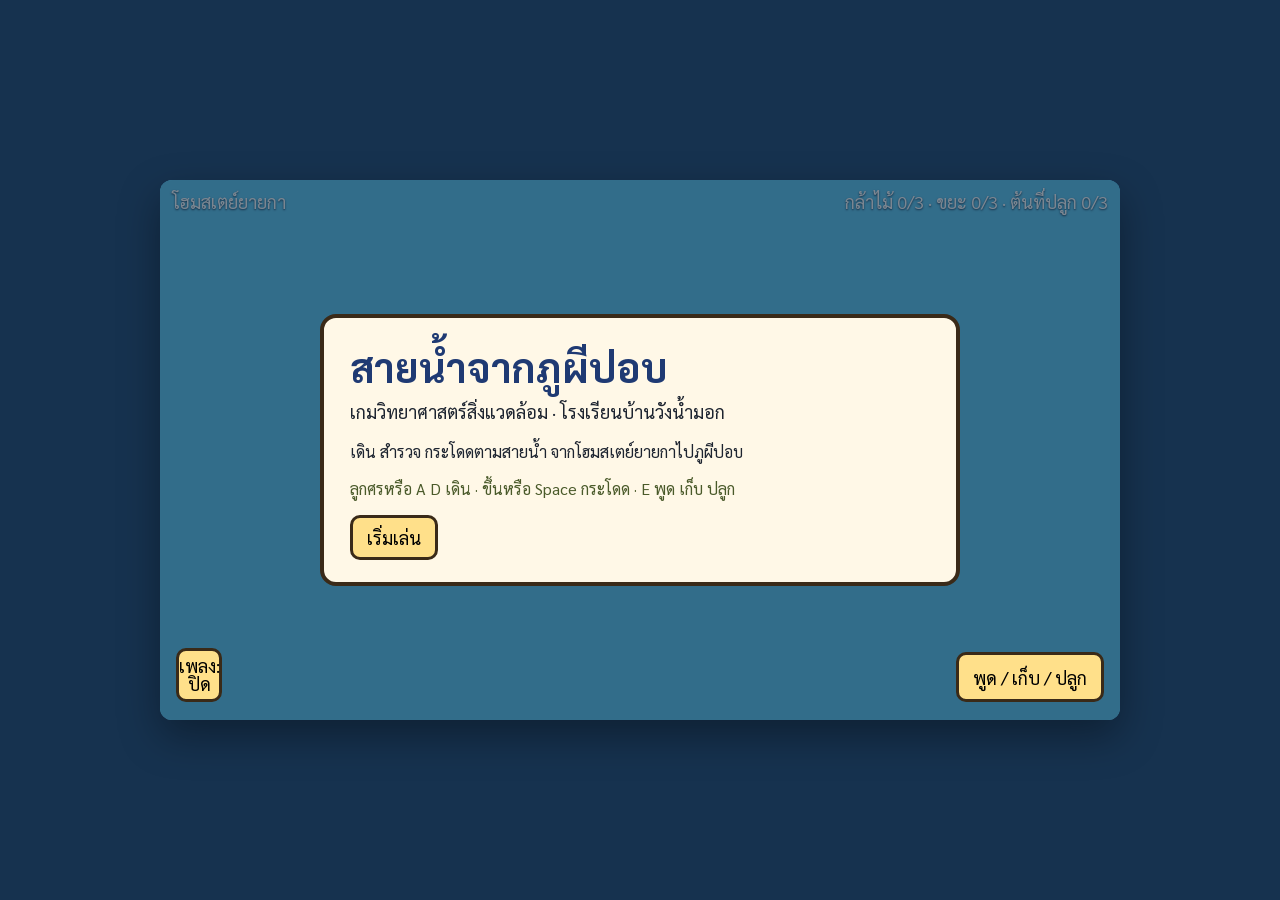
==== commit 206a2b47: "feat: add on-screen touch controls and responsive canvas On-screen left/right (hold via Pointer Even" ====
--- a/play-offline.html
+++ b/play-offline.html
@@ -25,14 +25,37 @@
 }
 #stage {
   position: relative;
-  width: 960px;
-  height: 540px;
+  width: min(960px, calc(100vw - 32px));
+  aspect-ratio: 16 / 9;
+  height: auto;
   box-shadow: 0 16px 40px rgba(0,0,0,0.35);
   border-radius: 12px;
   overflow: hidden;
   background: #5ec8f0;
 }
-canvas { display: block; width: 960px; height: 540px; }
+canvas { display: block; width: 100%; height: 100%; touch-action: none; }
+#touch-controls {
+  position: absolute;
+  inset: auto 16px 16px 16px;
+  display: flex;
+  justify-content: space-between;
+  align-items: end;
+  z-index: 3;
+  pointer-events: none;
+}
+.touch-direction { display: flex; gap: 10px; }
+#touch-controls button {
+  min-width: 62px;
+  min-height: 54px;
+  padding: 8px 12px;
+  text-align: center;
+  font-weight: 700;
+  touch-action: none;
+  user-select: none;
+  -webkit-user-select: none;
+  pointer-events: auto;
+}
+#btn-jump { min-width: 92px !important; }
 #hud {
   position: absolute;
   inset: 10px 12px auto 12px;
@@ -58,9 +81,28 @@
 #btn-action {
   position: absolute;
   right: 16px;
-  bottom: 18px;
-  z-index: 3;
-}
+  bottom: 86px;
+  z-index: 4;
+  min-height: 50px;
+  touch-action: manipulation;
+}
+#btn-mute { touch-action: manipulation; }
+@media (hover: hover) and (pointer: fine) {
+  #touch-controls { display: none; }
+  #btn-action { bottom: 18px; }
+}
+@media (max-width: 600px) {
+  #wrap { padding: 8px; }
+  #stage { width: calc(100vw - 16px); border-radius: 8px; }
+  #hud { inset: 6px 8px auto 8px; font-size: clamp(11px, 2.7vw, 16px); gap: 6px; }
+  #hud-items { text-align: right; }
+  #btn-action { right: 8px; bottom: 78px; font-size: 14px; padding: 6px 8px; }
+  #btn-mute { left: 8px; bottom: 78px; }
+  #touch-controls { inset: auto 8px 8px 8px; }
+  #touch-controls button { min-width: 48px; min-height: 44px; font-size: 16px; }
+  #btn-jump { min-width: 74px !important; }
+}
+
 #btn-mute {
   position: absolute;
   left: 16px;
@@ -122,6 +164,13 @@
       </div>
       <div id="prompt" hidden>กด E หรือปุ่มพูด</div>
       <button type="button" id="btn-mute" aria-label="เปิดเพลง">เพลง: ปิด</button>
+      <div id="touch-controls" aria-label="ปุ่มควบคุมบนจอ">
+        <div class="touch-direction" aria-label="เดิน">
+          <button type="button" id="btn-left" aria-label="เดินซ้าย">◀</button>
+          <button type="button" id="btn-right" aria-label="เดินขวา">▶</button>
+        </div>
+        <button type="button" id="btn-jump" aria-label="กระโดด">กระโดด</button>
+      </div>
       <button type="button" id="btn-action">พูด / เก็บ / ปลูก</button>
       <div id="modal" class="overlay" hidden></div>
       <div id="title" class="overlay">
@@ -1302,6 +1351,9 @@
 const ending = document.getElementById("ending");
 const pause = document.getElementById("pause");
 const btnMute = document.getElementById("btn-mute");
+const touchLeft = document.getElementById("btn-left");
+const touchRight = document.getElementById("btn-right");
+const touchJump = document.getElementById("btn-jump");
 
 const audio = createGameAudio();
 
@@ -1344,6 +1396,30 @@
 window.addEventListener("keyup", (e) => {
   keys[e.code] = false;
 });
+
+function bindHoldButton(button, code) {
+  if (!button) return;
+  const release = () => { keys[code] = false; };
+  button.addEventListener("pointerdown", (e) => {
+    e.preventDefault();
+    button.setPointerCapture?.(e.pointerId);
+    keys[code] = true;
+    audio.unlock();
+  });
+  button.addEventListener("pointerup", release);
+  button.addEventListener("pointercancel", release);
+  button.addEventListener("lostpointercapture", release);
+}
+
+bindHoldButton(touchLeft, "ArrowLeft");
+bindHoldButton(touchRight, "ArrowRight");
+if (touchJump) {
+  touchJump.addEventListener("pointerdown", (e) => {
+    e.preventDefault();
+    jumpBuffered = true;
+    audio.unlock();
+  });
+}
 
 document.getElementById("btn-start").addEventListener("click", startGame);
 document.getElementById("btn-again").addEventListener("click", startGame);
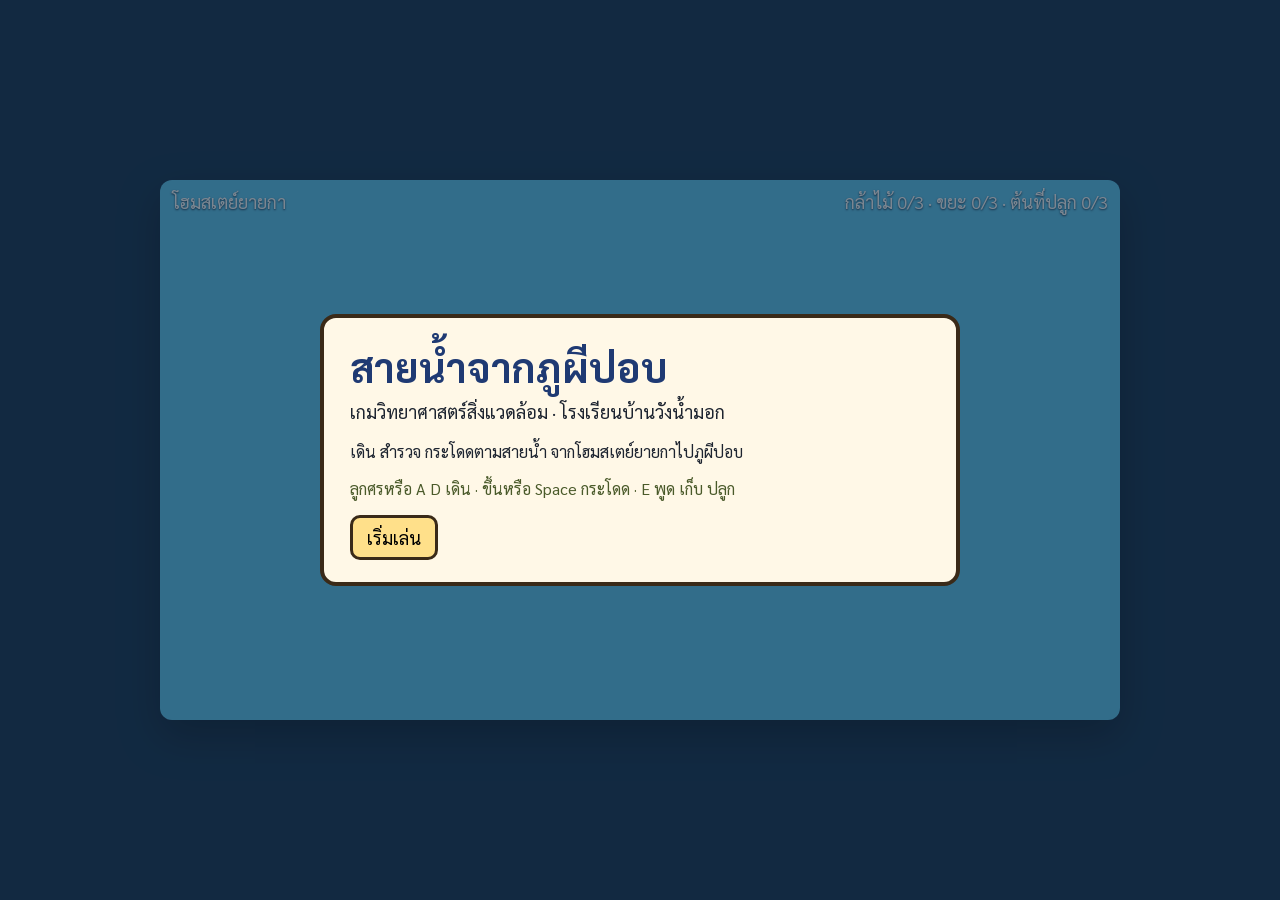
==== commit 3e5b6ea5: "fix: keep controls off menus and make dialogs full-screen on mobile On portrait phones the 16:9 stag" ====
--- a/play-offline.html
+++ b/play-offline.html
@@ -114,13 +114,15 @@
   line-height: 1;
 }
 .overlay {
-  position: absolute;
+  position: fixed;
   inset: 0;
+  z-index: 10;
   background: rgba(16, 36, 56, 0.55);
   display: flex;
   align-items: center;
   justify-content: center;
   padding: 24px;
+  overflow-y: auto;
 }
 .overlay[hidden], #prompt[hidden] { display: none; }
 .panel, .box {
@@ -151,6 +153,15 @@
 .feedback { min-height: 1.2em; color: #a33; font-weight: 700; }
 .stars { font-size: 36px; color: #e0a800; letter-spacing: 6px; margin: 8px 0 12px; }
 ol { padding-left: 22px; }
+
+/* แสดงปุ่มควบคุมเฉพาะตอนเล่นจริง กันไปทับหน้าชื่อเกม จบเกม กล่องคุย และเมนูพัก */
+#touch-controls, #btn-action, #btn-mute { display: none; }
+body.playing #touch-controls { display: flex; }
+body.playing #btn-action { display: block; }
+body.playing #btn-mute { display: block; }
+@media (hover: hover) and (pointer: fine) {
+  body.playing #touch-controls { display: none; }
+}
 
 </style>
 </head>
@@ -1471,6 +1482,7 @@
   title.hidden = false;
   ending.hidden = true;
   pause.hidden = true;
+  document.body.classList.remove("playing");
   audio.stopMusic();
   if (btnMute) {
     btnMute.textContent = "เพลง: ปิด";
@@ -1649,6 +1661,7 @@
   closeModal();
   ending.hidden = false;
   title.hidden = true;
+  document.body.classList.remove("playing");
   audio.stopMusic();
   audio.play("win");
   const stars = starCount(state);
@@ -1745,6 +1758,7 @@
 }
 
 function updateHud() {
+  document.body.classList.toggle("playing", pause.hidden && !modalKind);
   hudZone.textContent = ZONE_NAMES[zoneNameAt(player.x)];
   hudItems.textContent = `กล้าไม้ ${state.saplings}/3 · ขยะ ${state.trashCollected}/3 · ต้นที่ปลูก ${state.treesPlanted}/3`;
   const item = nearestInteractable(player, interactables(state));
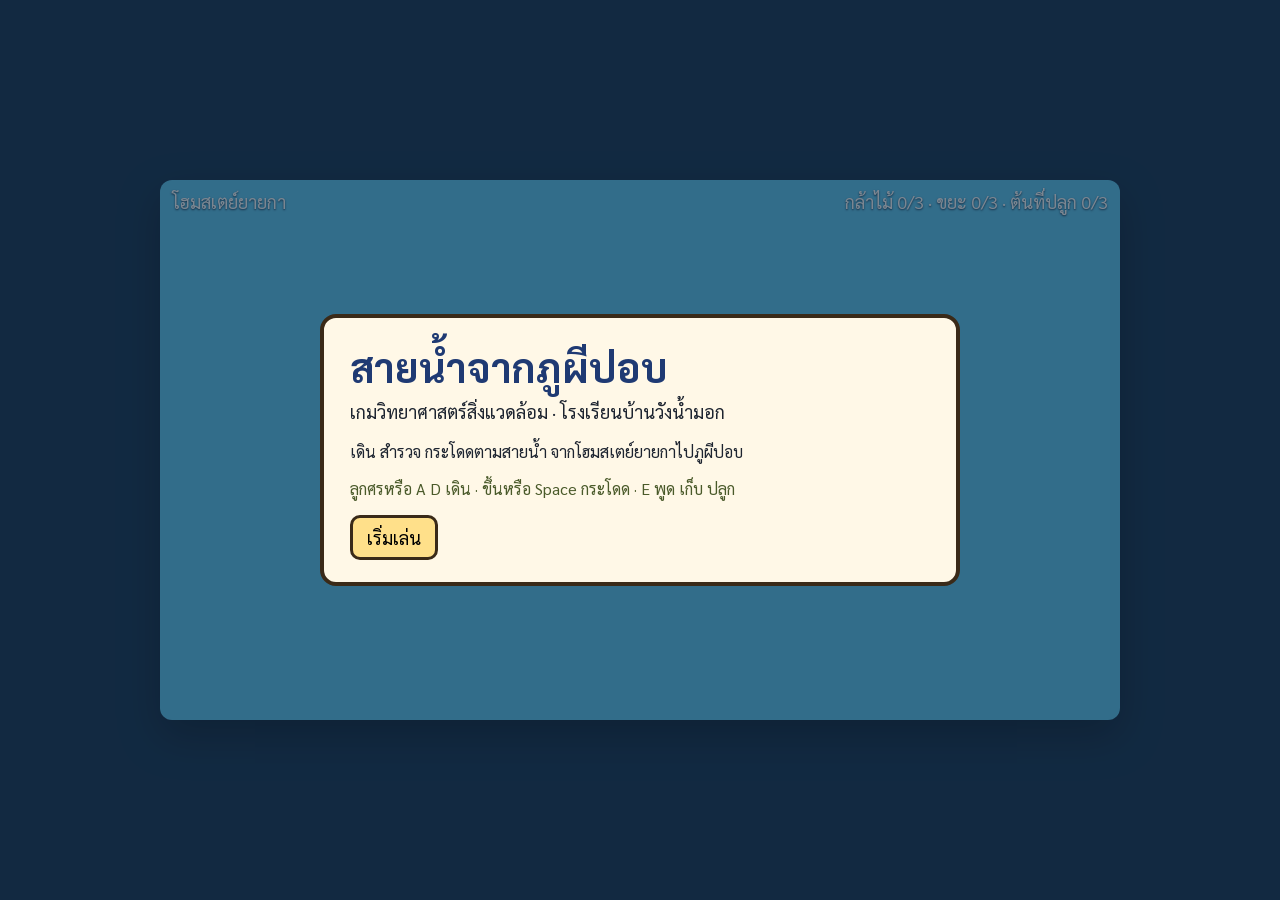
==== commit 27615b9d: "feat: landscape-first mobile play with rotate prompt and cache-busting - Portrait phones now show a " ====
--- a/play-offline.html
+++ b/play-offline.html
@@ -25,7 +25,8 @@
 }
 #stage {
   position: relative;
-  width: min(960px, calc(100vw - 32px));
+  /* พอดีทั้งความกว้างและความสูง คงอัตราส่วน 16:9 (จอแนวนอนได้ภาพใหญ่เต็มจอ) */
+  width: min(960px, calc(100vw - 16px), calc((100vh - 16px) * 16 / 9));
   aspect-ratio: 16 / 9;
   height: auto;
   box-shadow: 0 16px 40px rgba(0,0,0,0.35);
@@ -93,7 +94,7 @@
 }
 @media (max-width: 600px) {
   #wrap { padding: 8px; }
-  #stage { width: calc(100vw - 16px); border-radius: 8px; }
+  #stage { border-radius: 8px; }
   #hud { inset: 6px 8px auto 8px; font-size: clamp(11px, 2.7vw, 16px); gap: 6px; }
   #hud-items { text-align: right; }
   #btn-action { right: 8px; bottom: 78px; font-size: 14px; padding: 6px 8px; }
@@ -162,6 +163,26 @@
 @media (hover: hover) and (pointer: fine) {
   body.playing #touch-controls { display: none; }
 }
+
+/* จอแนวตั้งบนมือถือ: บอกให้หมุนเป็นแนวนอน (เกมออกแบบเล่นแนวนอน) */
+#rotate { display: none; }
+@media (orientation: portrait) and (max-width: 900px) {
+  #rotate {
+    display: flex;
+    position: fixed;
+    inset: 0;
+    z-index: 20;
+    background: #16324f;
+    color: #fff8e7;
+    align-items: center;
+    justify-content: center;
+    text-align: center;
+    padding: 24px;
+  }
+}
+.rotate-inner { max-width: 320px; }
+.rotate-icon { font-size: 64px; margin-bottom: 12px; }
+#rotate p { font-size: 22px; font-weight: 700; line-height: 1.6; margin: 0; }
 
 </style>
 </head>
@@ -217,6 +238,12 @@
       </div>
     </div>
   </div>
+  <div id="rotate">
+    <div class="rotate-inner">
+      <div class="rotate-icon">🔄</div>
+      <p>หมุนโทรศัพท์เป็นแนวนอน<br />เพื่อเล่นเกม</p>
+    </div>
+  </div>
   <script>
 (() => {
 "use strict";
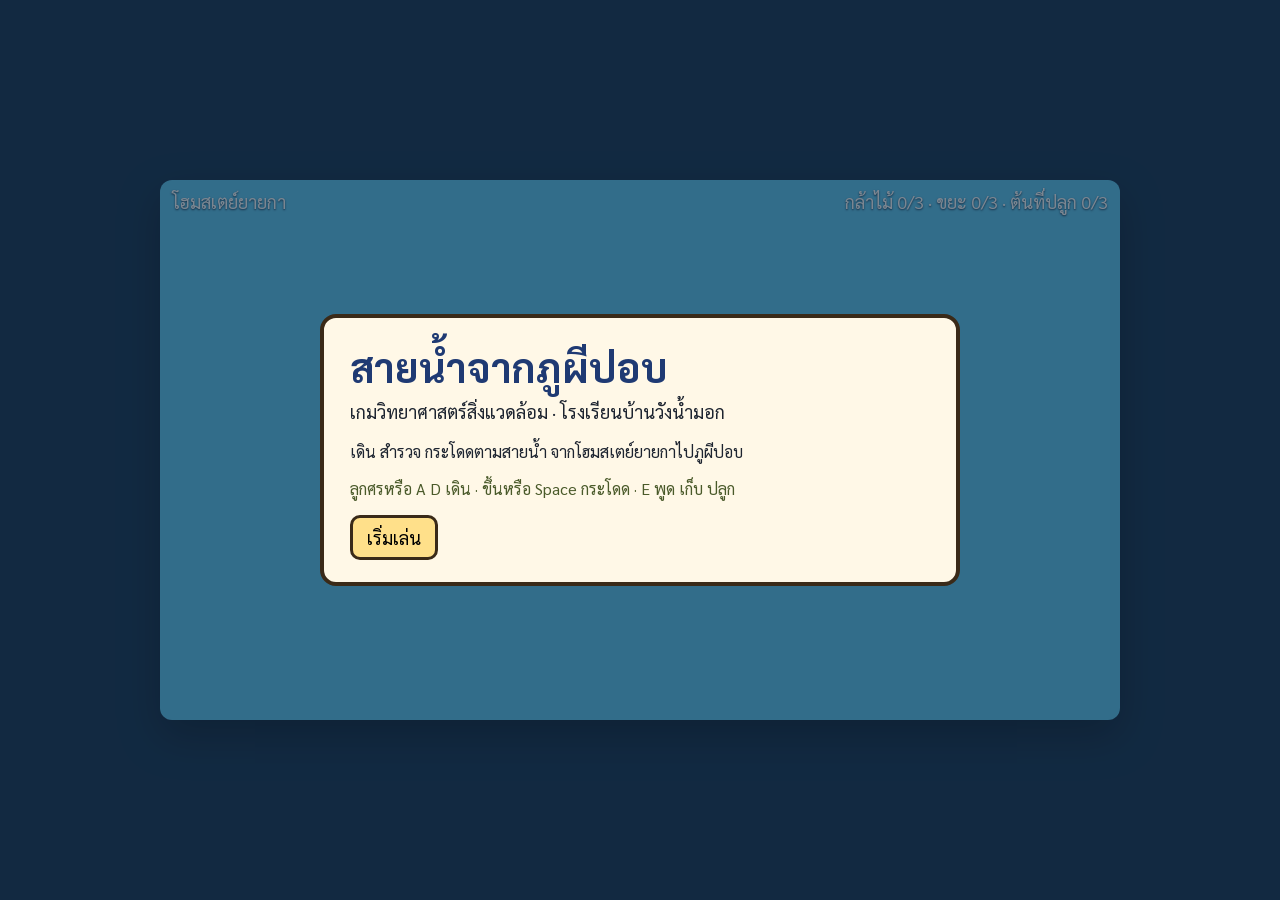
==== commit 14469472: "feat: force landscape on portrait phones so it plays without auto-rotate Replaced the 'please rotate" ====
--- a/play-offline.html
+++ b/play-offline.html
@@ -164,25 +164,26 @@
   body.playing #touch-controls { display: none; }
 }
 
-/* จอแนวตั้งบนมือถือ: บอกให้หมุนเป็นแนวนอน (เกมออกแบบเล่นแนวนอน) */
+/* มือถือแนวตั้ง: บังคับหมุนเกมเป็นแนวนอนอัตโนมัติ ไม่ต้องเปิด auto-rotate
+   ผู้เล่นแค่ตะแคงเครื่องดู ก็เห็นเกมแนวนอนเต็มจอ */
 #rotate { display: none; }
 @media (orientation: portrait) and (max-width: 900px) {
-  #rotate {
-    display: flex;
+  html, body { overflow: hidden; }
+  #wrap {
     position: fixed;
-    inset: 0;
-    z-index: 20;
-    background: #16324f;
-    color: #fff8e7;
-    align-items: center;
-    justify-content: center;
-    text-align: center;
-    padding: 24px;
-  }
-}
-.rotate-inner { max-width: 320px; }
-.rotate-icon { font-size: 64px; margin-bottom: 12px; }
-#rotate p { font-size: 22px; font-weight: 700; line-height: 1.6; margin: 0; }
+    top: 50%;
+    left: 50%;
+    width: 100vh;
+    height: 100vw;
+    transform-origin: center center;
+    transform: translate(-50%, -50%) rotate(90deg);
+    padding: 8px;
+  }
+  /* ในกรอบที่หมุนแล้ว ความกว้างอิงจาก 100vh (ด้านยาวของจอ) */
+  #stage {
+    width: min(960px, calc(100vh - 16px), calc((100vw - 16px) * 16 / 9));
+  }
+}
 
 </style>
 </head>
@@ -238,12 +239,6 @@
       </div>
     </div>
   </div>
-  <div id="rotate">
-    <div class="rotate-inner">
-      <div class="rotate-icon">🔄</div>
-      <p>หมุนโทรศัพท์เป็นแนวนอน<br />เพื่อเล่นเกม</p>
-    </div>
-  </div>
   <script>
 (() => {
 "use strict";
